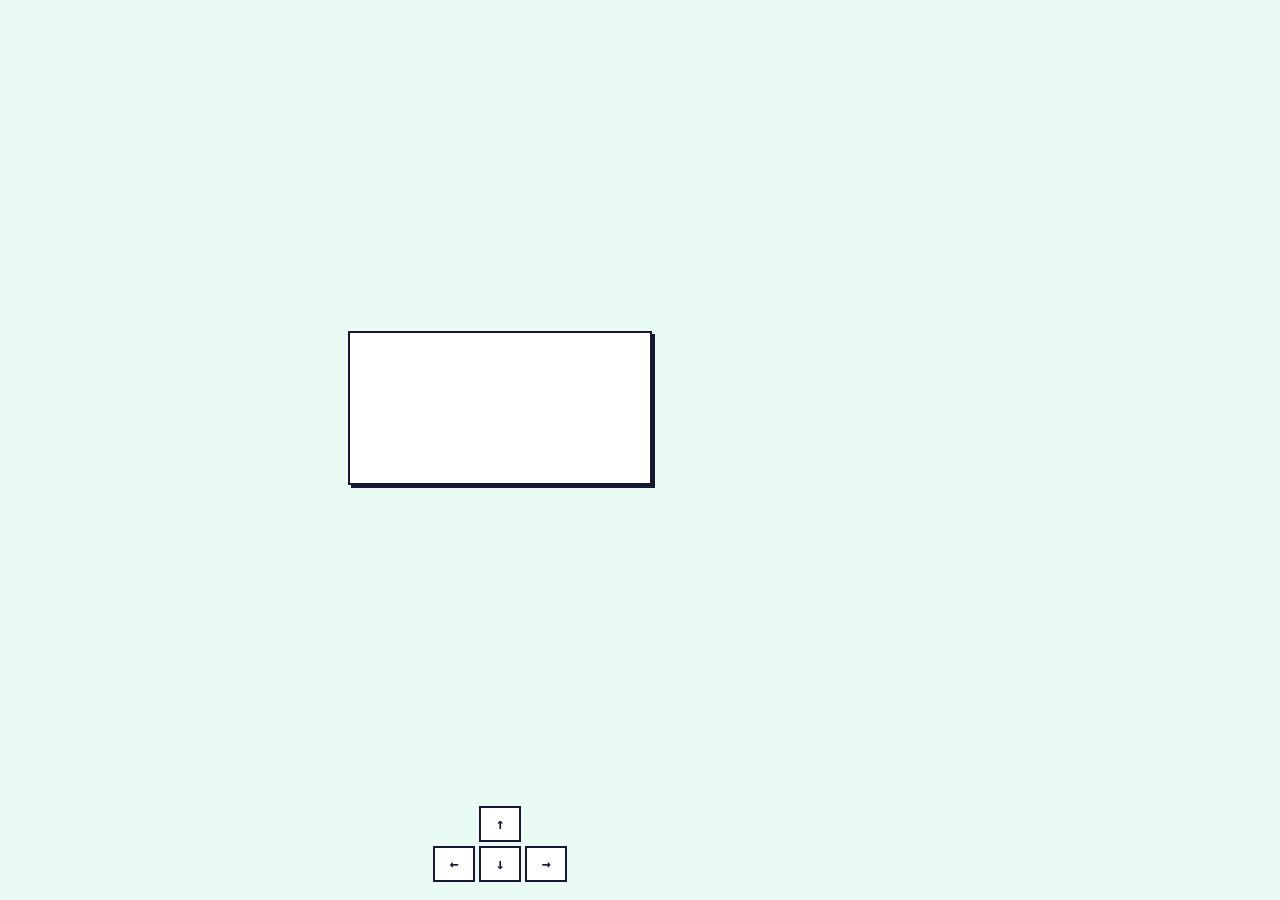
==== apps/maze/index.html @ b55e2538 "fix(maze): respect reduce motion when the robot bumps a wall" ====
<!doctype html>
<html lang="en">
<head>
<meta charset="utf-8">
<meta http-equiv="Content-Security-Policy" content="default-src 'self' https://kidvo.eu data: blob:; script-src 'self' https://kidvo.eu 'unsafe-inline'; style-src 'self' https://kidvo.eu 'unsafe-inline'; img-src 'self' https://kidvo.eu data: blob:; media-src 'self' https://kidvo.eu data: blob:; font-src 'self' https://kidvo.eu data:; connect-src 'self' https://kidvo.eu; form-action 'none'; base-uri 'none'">
<meta name="viewport" content="width=device-width, initial-scale=1">
<title>Robot Maze</title>
<script src="../../shell/sdk.js"></script>
<script src="../../shell/ask-ai.js"></script>
<script src="lang/en.js"></script>
<script src="lang/hu.js"></script>
<script src="lang/ro.js"></script>
<style>
  :root { --bg: #e9fbf4; --ink: #191833; --trail: #c6f3e3; --me: #ff6b5b; --goal: #ffd23f; --path: #ff9a3c; --soft: #4b6a63;
          --paper: #fff; --mono: ui-monospace, "SFMono-Regular", Menlo, Consolas, monospace; --sans: system-ui, -apple-system, "Segoe UI", sans-serif; }
  * { box-sizing: border-box; }
  [hidden] { display: none !important; }
  html, body { margin: 0; height: 100%; }
  body { background: var(--bg); color: var(--ink); font: 14px/1.4 var(--sans); }
  .game { display: grid; grid-template-columns: minmax(0, 1fr) minmax(220px, 280px); height: 100%; }
  .play { display: flex; flex-direction: column; gap: 8px; padding: 10px; min-width: 0; min-height: 0; }
  header { display: flex; justify-content: space-between; align-items: baseline; gap: 8px; font: 700 13px var(--mono); font-variant-numeric: tabular-nums; }
  header b { font-size: 16px; }
  .goal { font: 600 12px var(--sans); color: var(--soft); }
  .board { flex: 1; min-height: 0; display: grid; place-items: center; position: relative; }
  canvas { max-width: 100%; max-height: 100%; touch-action: none; outline: none; background: var(--paper); border: 2px solid var(--ink); box-shadow: 3px 3px 0 var(--ink); }
  canvas:focus-visible { outline: 3px solid var(--goal); outline-offset: 3px; }
  canvas.bump { animation: bump .18s; }
  @keyframes bump { 25% { transform: translateX(-3px); } 75% { transform: translateX(3px); } }
  .pad { display: grid; grid-template-columns: repeat(3, 42px); grid-template-rows: repeat(2, 36px); gap: 4px; justify-content: center; }
  .pad button { font: 800 15px var(--mono); border: 2px solid var(--ink); background: var(--paper); color: var(--ink); cursor: pointer; }
  .pad button:active { background: var(--trail); }
  .pad [data-d="up"] { grid-column: 2; }
  .pad [data-d="left"] { grid-column: 1; grid-row: 2; }
  .pad [data-d="down"] { grid-column: 2; grid-row: 2; }
  .pad [data-d="right"] { grid-column: 3; grid-row: 2; }
  footer { display: flex; justify-content: space-between; gap: 8px; color: var(--soft); font: 11px var(--mono); flex-wrap: wrap; }
  footer button { font: 700 11px var(--mono); background: none; border: 0; color: var(--soft); text-decoration: underline; cursor: pointer; padding: 0; }
  footer .links { display: flex; gap: 12px; }
  .badges { display: flex; gap: 10px; }
  #oracle { min-height: 0; border-width: 0 0 0 2px !important; }

  /* overlays: band picker and level results */
  .card-wrap { position: fixed; inset: 0; z-index: 20; display: flex; overflow-y: auto; background: rgba(233, 251, 244, .86); padding: 12px; }
  .card { margin: auto; width: min(100%, 360px); background: var(--paper); border: 2px solid var(--ink); box-shadow: 4px 4px 0 var(--ink); padding: 16px; display: grid; gap: 10px; }
  .card:focus { outline: none; }
  .card h2 { margin: 0; font: 800 18px/1.2 var(--mono); }
  .card p { margin: 0; }
  .card .row { display: flex; gap: 8px; flex-wrap: wrap; }
  .btn { font: 800 13px/1 var(--mono); padding: 10px 14px; background: var(--goal); color: var(--ink); border: 2px solid var(--ink); box-shadow: 3px 3px 0 var(--ink); cursor: pointer; }
  .btn.alt { background: var(--paper); }
  .btn:active { transform: translate(2px, 2px); box-shadow: 1px 1px 0 var(--ink); }
  .btn:focus-visible { outline: 3px solid var(--me); outline-offset: 2px; }
  .band { display: grid; gap: 2px; text-align: left; width: 100%; }
  .band small { font: 600 12px var(--sans); }
  .stat { display: flex; justify-content: space-between; font: 700 13px var(--mono); font-variant-numeric: tabular-nums; }
  .earned { display: flex; flex-wrap: wrap; gap: 6px; }
  .earned span { font: 800 11px/1 var(--mono); letter-spacing: .05em; text-transform: uppercase; padding: 5px 7px; border: 2px solid var(--ink); background: var(--trail); }
  .note { font-size: 13px; color: var(--soft); }
  .feedback { font-weight: 700; }

  .ask-toggle { display: none; }

  /* Phones (portrait): the maze gets the whole screen; ORACLE slides up as a drawer. */
  @media (max-width: 620px) {
    .game { grid-template-columns: 1fr; }
    .play { padding-bottom: 54px; }
    header { flex-wrap: wrap; }
    .goal { display: block; }
    #oracle { position: fixed; left: 0; right: 0; bottom: 48px; height: calc(72% - 48px); z-index: 10;
              border-width: 2px 0 0 0 !important; box-shadow: 0 -6px 0 rgba(25, 24, 51, .25); transform: translateY(110%); transition: transform .2s ease-out; }
    body.oracle-open #oracle { transform: none; }
    .ask-toggle { display: flex; position: fixed; left: 0; right: 0; bottom: 0; z-index: 11; height: 48px; align-items: center; justify-content: center; gap: 8px;
                  border: 0; border-top: 2px solid var(--ink); background: var(--ink); color: var(--goal); font: 800 14px var(--mono); cursor: pointer; }
    body.oracle-open .ask-toggle { background: var(--goal); color: var(--ink); }
  }
  /* Short landscape screens: maze on the left, controls in a narrow column, ORACLE on the right. */
  @media (max-height: 480px) and (min-width: 621px) {
    .play { display: grid; grid-template-columns: minmax(0, 1fr) 150px; grid-template-rows: auto 1fr auto; gap: 6px 10px; padding: 8px;
            grid-template-areas: "board head" "board pad" "board foot"; }
    .play > header { grid-area: head; flex-direction: column; align-items: flex-start; gap: 2px; }
    .goal { display: none; }
    .board { grid-area: board; }
    .pad { grid-area: pad; align-self: center; }
    .play > footer { grid-area: foot; flex-direction: column; gap: 4px; }
    footer .links { flex-direction: column; gap: 4px; }
    .game { grid-template-columns: minmax(0, 1fr) minmax(200px, 240px); }
  }
  /* Fingers: bigger arrow buttons. */
  @media (pointer: coarse) {
    .pad { grid-template-columns: repeat(3, 52px); grid-template-rows: repeat(2, 46px); gap: 6px; }
    .pad button { font-size: 18px; }
    footer button { padding: 10px 0; }
    .btn { padding: 13px 16px; }
  }
  @media (pointer: coarse) and (max-height: 480px) {
    .pad { grid-template-columns: repeat(3, 44px); grid-template-rows: repeat(2, 40px); }
  }
  @media (prefers-reduced-motion: reduce) {
    #oracle { transition: none; }
    canvas.bump { animation: bump-still .3s; }
  }
  @keyframes bump-still { 0%, 100% { outline: 3px solid var(--me); outline-offset: 3px; } }
</style>
</head>
<body>
<div class="game">
  <section class="play" aria-label="Robot Maze">
    <header>
      <span><b id="level"></b> <span class="goal" id="goal"></span></span>
      <span id="steps"></span>
    </header>
    <div class="board" id="board">
      <canvas id="c" tabindex="0"></canvas>
      <div class="card-wrap" id="overlay" hidden></div>
    </div>
    <div class="pad" id="pad">
      <button type="button" data-d="up">↑</button>
      <button type="button" data-d="left">←</button>
      <button type="button" data-d="down">↓</button>
      <button type="button" data-d="right">→</button>
    </div>
    <footer>
      <span class="badges" id="totals"></span>
      <span class="links"><button type="button" id="change-band"></button><button type="button" id="reset"></button></span>
    </footer>
  </section>
  <aside id="oracle"></aside>
</div>
<button type="button" class="ask-toggle" id="ask-toggle" aria-controls="oracle" aria-expanded="false"></button>

<script>
(() => {
  const t = (key, vars) => kidvo.t(key, vars);

  /* ---------------- settings per age band, maze and hints ---------------- */
  // tests/maze-stats.mjs keeps a copy of this block (up to "shortestPath") to measure it. Change both.
  const SPARKS = 3;
  const rand = n => Math.floor(Math.random() * n);
  const random = () => Math.random();
  /* ---------------- copy for tests/maze-stats.mjs starts ---------------- */
  // A run is 8 levels. Later Investigator levels get harder through ORACLE (more wrong answers,
  // fewer sparks), not through bigger mazes.
  const LEVELS = 8;
  const BANDS = {
    // Explorers (7-9) get wrong answers that point straight into a wall: easy to check by looking.
    explorers: { ages: '7–9', size: l => Math.min(4 + l, 9), loops: 0.12, wrongChance: () => 0.35, sparks: () => 3, wrongKind: 'wall' },
    // Investigators (10-13) get mazes with real choices and believable wrong answers that lead into dead ends.
    investigators: { ages: '10–13', size: l => Math.min(5 + 2 * l, 15), shortcuts: l => 2 + l, shortcutGap: 8,
      wrongChance: l => [0.4, 0.4, 0.4, 0.45, 0.45, 0.5, 0.5, 0.55][l - 1], sparks: l => (l >= 7 ? 2 : 3), wrongKind: 'deadend' }
  };
  const DIRS = { up: [0, -1, 1], right: [1, 0, 2], down: [0, 1, 4], left: [-1, 0, 8] };
  const OPP = { 1: 4, 2: 8, 4: 1, 8: 2 };
  let N, cells, dist;

  function generate(n, B, l) {
    if (!B.shortcuts) return carve(n, B.loops);
    // Investigators: a perfect maze (one route) whose route is at least 1.5 times the straight-line
    // minimum, then a few shortcuts that keep it so.
    const minPar = Math.ceil(1.5 * (2 * n - 2)), start = n * (n - 1), goal = n - 1;
    let g = carve(n, 0);
    for (let i = 0; i < 40 && walkLength(g, n, start, goal, n * n) < minPar; i++) g = carve(n, 0);
    addShortcuts(g, n, B.shortcuts(l), B.shortcutGap, minPar);
    return g;
  }

  function carve(n, loops) {
    const g = new Uint8Array(n * n), seen = new Uint8Array(n * n), stack = [0];
    seen[0] = 1;
    while (stack.length) {
      const c = stack[stack.length - 1], x = c % n, y = (c / n) | 0;
      const opts = Object.values(DIRS).filter(([dx, dy]) => { const nx = x + dx, ny = y + dy; return nx >= 0 && ny >= 0 && nx < n && ny < n && !seen[ny * n + nx]; });
      if (!opts.length) { stack.pop(); continue; }
      const [dx, dy, bit] = opts[rand(opts.length)];
      const nc = (y + dy) * n + (x + dx);
      g[c] |= bit; g[nc] |= OPP[bit]; seen[nc] = 1; stack.push(nc);
    }
    // Explorers: knock out some extra walls so there is more than one route.
    if (loops) {
      for (let c = 0; c < n * n; c++) {
        if (random() > loops) continue;
        const x = c % n, y = (c / n) | 0;
        const closed = Object.values(DIRS).filter(([dx, dy, bit]) => { const nx = x + dx, ny = y + dy; return nx >= 0 && ny >= 0 && nx < n && ny < n && !(g[c] & bit); });
        if (!closed.length) continue;
        const [dx, dy, bit] = closed[rand(closed.length)];
        g[c] |= bit; g[(y + dy) * n + (x + dx)] |= OPP[bit];
      }
    }
    return g;
  }

  // A shortcut only opens between neighbours that are far apart through the maze, so it makes two
  // routes of clearly different lengths: counting steps matters, and ORACLE's "shortest" can be checked.
  function addShortcuts(g, n, max, gap, minPar) {
    const walls = [];
    for (let c = 0; c < n * n; c++) {
      if (c % n < n - 1 && !(g[c] & 2)) walls.push([c, c + 1, 2]);
      if (c < n * (n - 1) && !(g[c] & 4)) walls.push([c, c + n, 4]);
    }
    for (let i = walls.length - 1; i > 0; i--) { const j = rand(i + 1); [walls[i], walls[j]] = [walls[j], walls[i]]; }
    let opened = 0;
    for (const [a, b, bit] of walls) {
      if (opened >= max) break;
      if (walkLength(g, n, a, b, gap) < gap) continue;
      g[a] |= bit; g[b] |= OPP[bit];
      if (walkLength(g, n, n * (n - 1), n - 1, n * n) < minPar) { g[a] &= ~bit; g[b] &= ~OPP[bit]; continue; }
      opened++;
    }
  }

  // Steps from one cell to another through the maze, or limit when it takes limit or more.
  function walkLength(g, n, from, to, limit) {
    const d = new Int16Array(n * n).fill(-1), q = [from];
    d[from] = 0;
    for (let i = 0; i < q.length; i++) {
      const c = q[i];
      if (d[c] >= limit) break;
      for (const [dx, dy, bit] of Object.values(DIRS)) {
        if (!(g[c] & bit)) continue;
        const nc = c + dy * n + dx;
        if (d[nc] >= 0) continue;
        if (nc === to) return d[c] + 1;
        d[nc] = d[c] + 1; q.push(nc);
      }
    }
    return limit;
  }

  function distances(goal) {
    const d = new Int16Array(N * N).fill(-1), q = [goal];
    d[goal] = 0;
    for (let i = 0; i < q.length; i++) {
      const c = q[i], x = c % N, y = (c / N) | 0;
      for (const [dx, dy, bit] of Object.values(DIRS)) {
        if (!(cells[c] & bit)) continue;
        const nc = (y + dy) * N + (x + dx);
        if (d[nc] < 0) { d[nc] = d[c] + 1; q.push(nc); }
      }
    }
    return d;
  }

  const idx = p => p.y * N + p.x;
  const open = (p, d) => !!(cells[idx(p)] & DIRS[d][2]);
  const step = (p, d) => ({ x: p.x + DIRS[d][0], y: p.y + DIRS[d][1] });
  const exits = p => Object.keys(DIRS).filter(d => open(p, d));
  const closer = (p, d) => open(p, d) && dist[idx(step(p, d))] === dist[idx(p)] - 1;
  const bestDir = p => Object.keys(DIRS).find(d => closer(p, d));
  // The direction back to the cell the robot came from.
  const backOf = (p, from) => from && Object.keys(DIRS).find(d => open(p, d) && idx(step(p, d)) === idx(from));

  function runLength(p, d, along) {
    // How many steps in direction d, either along the shortest path or down a corridor.
    let n = 0, cur = p;
    while (open(cur, d) && n < N) {
      const nx = step(cur, d);
      if (along && dist[idx(nx)] !== dist[idx(cur)] - 1) break;
      n++; cur = nx;
      if (!along && exits(cur).length > 2) break;
    }
    return Math.max(1, n);
  }
  // How many cells the corridor behind direction d leads further from the star, following its bends.
  function awayLength(p, d) {
    let n = 0, prev = p, cur = step(p, d);
    while (dist[idx(cur)] > dist[idx(prev)]) {
      n++;
      const next = exits(cur).map(k => step(cur, k)).filter(q => idx(q) !== idx(prev));
      if (next.length !== 1) break;
      prev = cur; cur = next[0];
    }
    return n;
  }
  // Wrong step counts for the right direction: n plus or minus 1 or 2, never 0, never past the wall,
  // and never a shorter count that happens to start another shortest route.
  function wrongCounts(p, d, n) {
    let room = 0, cur = p;
    while (open(cur, d)) { cur = step(cur, d); room++; }
    const out = [];
    for (const k of [n - 2, n - 1, n + 1, n + 2]) {
      if (k < 1 || k > room) continue;
      if (k < n) {
        let q = p;
        for (let i = 0; i < k; i++) q = step(q, d);
        if (Object.keys(DIRS).some(o => o !== d && closer(q, o))) continue;
      }
      out.push(k);
    }
    return out;
  }
  // ORACLE's answer to "which way?" from cell p. back is the direction the robot came from.
  // A wanted wrong answer comes back with wrong: false when nothing believable fits this cell.
  function wayHint(p, back, wrong, kind) {
    const right = bestDir(p), n = runLength(p, right, true);
    if (!wrong) return { dir: right, n, wrong: false, kind: 'right' };
    if (kind === 'wall') {
      const walls = Object.keys(DIRS).filter(d => !open(p, d));
      const away = exits(p).filter(d => !closer(p, d));
      if (walls.length) return { dir: walls[rand(walls.length)], n: 1 + rand(2), wrong: true, kind: 'wall' };
      if (away.length) { const d = away[rand(away.length)]; return { dir: d, n: runLength(p, d, false), wrong: true, kind: 'away' }; }
      return { dir: right, n, wrong: false, kind: 'none' };
    }
    // Investigators: never a wall, never the way back. Best is a corridor that leads away from the star.
    const away = exits(p).filter(d => d !== back && !closer(p, d));
    const far = away.filter(d => awayLength(p, d) >= 2);
    const pool = far.length ? far : away;
    if (pool.length) { const d = pool[rand(pool.length)]; return { dir: d, n: runLength(p, d, false), wrong: true, kind: far.length ? 'away' : 'near' }; }
    // Only one way on (often at the start): the right direction with the wrong number of steps.
    const counts = wrongCounts(p, right, n);
    if (counts.length) return { dir: right, n: counts[rand(counts.length)], wrong: true, kind: 'count' };
    return { dir: right, n, wrong: false, kind: 'none' };
  }

  // A new maze for level l. Goal: top-right cell. Start: bottom-left cell.
  function newMaze(B, l) {
    N = B.size(l);
    const start = { x: 0, y: N - 1 };
    // Investigators: ORACLE must be able to give a believable wrong answer at the start.
    for (let i = 0; i < 20; i++) {
      cells = generate(N, B, l);
      dist = distances(N - 1);
      if (B.wrongKind !== 'deadend' || wayHint(start, null, true, B.wrongKind).wrong) break;
    }
    return start;
  }
  /* ---------------- copy for tests/maze-stats.mjs ends ---------------- */

  const $ = id => document.getElementById(id);
  const cv = $('c');
  const ctx = cv.getContext('2d');

  let band = null, B = null;
  let level = 1, me, from = null, steps = 0, par, sparks = SPARKS, trail, shownPath = null, aiSolved = false, done = false;
  // bests: best level per band (at most LEVELS). best is kept for progress saved before bands had their own.
  // run: totals of the current run of LEVELS levels, shown on the finale card. finished: bands that finished a run.
  const newRun = () => ({ shortest: 0, asked: 0, wrongGiven: 0, caught: 0, brain: 0, detective: 0 });
  const newProgress = () => ({ brain: 0, detective: 0, shortest: 0, best: 1, bests: {}, finished: {}, run: newRun() });
  let progress = newProgress();
  let seenWrong = false;    // level 1's first answer is always wrong
  let owedWrong = false;    // a wrong answer that did not fit the last cell is given at the next question
  let overlayView = null;   // re-renders the open card when the language changes

  function shortestPath(origin) {
    const out = [];
    let cur = origin;
    while (dist[idx(cur)] > 0) { cur = step(cur, bestDir(cur)); out.push(cur); }
    return out;
  }

  /* ---------------- game ---------------- */
  function start(l) {
    level = l;
    // A new run starts at level 1: its totals start again, and its first answer is wrong again.
    if (l === 1) { progress.run = newRun(); seenWrong = false; }
    me = newMaze(B, l);
    par = dist[idx(me)];
    sparks = B.sparks(l);
    from = null; owedWrong = false;
    steps = 0; trail = new Set([idx(me)]); shownPath = null; aiSolved = false; done = false;
    closeOverlay();
    oracle.reset({ sparks });
    oracle.setEnabled(true);
    setDrawer(false);
    renderHeader();
    fit();
    cv.focus();
  }

  function fit() {
    if (!N) return;
    const box = $('board').getBoundingClientRect();
    const size = Math.max(120, Math.floor(Math.min(box.width, box.height) - 8));
    const cell = Math.max(6, Math.floor(size / N));
    cv.width = cv.height = cell * N + 4;
    draw();
  }

  function draw() {
    const cell = (cv.width - 4) / N, o = 2;
    ctx.fillStyle = '#fff'; ctx.fillRect(0, 0, cv.width, cv.height);
    ctx.fillStyle = '#c6f3e3';
    for (const i of trail) ctx.fillRect(o + (i % N) * cell, o + ((i / N) | 0) * cell, cell, cell);
    if (shownPath) {
      ctx.fillStyle = '#ff9a3c';
      for (const p of shownPath) ctx.fillRect(o + p.x * cell + cell * .38, o + p.y * cell + cell * .38, cell * .24, cell * .24);
    }
    const gx = o + (N - 1) * cell, gy = o;
    ctx.fillStyle = '#ffd23f';
    ctx.beginPath();
    for (let i = 0; i < 10; i++) {
      const r = (i % 2 ? .2 : .42) * cell, a = -Math.PI / 2 + i * Math.PI / 5;
      ctx.lineTo(gx + cell / 2 + r * Math.cos(a), gy + cell / 2 + r * Math.sin(a));
    }
    ctx.closePath(); ctx.fill();
    ctx.strokeStyle = '#191833'; ctx.lineWidth = Math.max(1, cell / 22); ctx.stroke();
    ctx.fillStyle = '#ff6b5b';
    ctx.fillRect(o + me.x * cell + cell * .22, o + me.y * cell + cell * .22, cell * .56, cell * .56);
    ctx.fillStyle = '#191833';
    const w = Math.max(2, Math.round(cell / 7));
    for (let y = 0; y < N; y++) for (let x = 0; x < N; x++) {
      const v = cells[y * N + x], px = o + x * cell, py = o + y * cell;
      if (!(v & 1)) ctx.fillRect(px - w / 2, py - w / 2, cell + w, w);
      if (!(v & 8)) ctx.fillRect(px - w / 2, py - w / 2, w, cell + w);
      if (y === N - 1 && !(v & 4)) ctx.fillRect(px - w / 2, py + cell - w / 2, cell + w, w);
      if (x === N - 1 && !(v & 2)) ctx.fillRect(px + cell - w / 2, py - w / 2, w, cell + w);
    }
  }

  function move(d) {
    // While ORACLE thinks, the robot waits: finishing in that pause would beat the answer it already paid for.
    if (done || !band || oracle.isBusy()) return;
    if (!open(me, d)) { cv.classList.remove('bump'); void cv.offsetWidth; cv.classList.add('bump'); return; }
    from = me;
    me = step(me, d);
    steps++;
    trail.add(idx(me));
    if (shownPath) shownPath = shownPath.filter(p => !(p.x === me.x && p.y === me.y));
    renderHeader();
    draw();
    if (dist[idx(me)] === 0) finish();
  }

  /* ---------------- the practice AI ---------------- */
  // Keys that differ per band end in _explorers or _investigators.
  const tb = (key, vars) => t(`${key}_${band}`, vars);

  function wayAnswer() {
    // At a bend in a corridor nothing believable is wrong: the wrong answer then waits for the next question.
    const wanted = (!seenWrong && level === 1) || owedWrong || random() < B.wrongChance(level);
    const { dir, n, wrong } = wayHint(me, backOf(me, from), wanted, B.wrongKind);
    owedWrong = wanted && !wrong;
    if (wrong) seenWrong = true;
    const followUps = [
      { id: 'sure', label: () => t('q_sure'), answer: () => ({ text: () => tb('a_sure'), flaggable: false, followUps: [checkQuestion()] }) },
      checkQuestion()
    ];
    if (band === 'investigators') followUps.push({ id: 'how', label: () => t('q_how'), answer: () => ({ text: () => t(wrong ? 'a_how_wrong' : 'a_how_right'), flaggable: false }) });
    // Texts are functions so a language switch can redraw ORACLE's answers (see shell/ask-ai.js).
    return { text: () => tb('way', { dir: t('dir_' + dir), n }), wrong, followUps };
  }
  const checkQuestion = () => ({ id: 'check', label: () => t('q_check'), answer: () => ({ text: () => tb('a_check'), flaggable: false }) });

  let tip = 0;
  function questions() {
    if (done || !band) return [];
    const q = [{ id: 'way', label: () => tb('q_way'), cost: 1, answer: wayAnswer }];
    if (band === 'investigators') q.push({ id: 'tip', label: () => t('q_tip'), cost: 1, answer: () => { const k = tip++ % 4 + 1; return { text: () => t('tip' + k), flaggable: false }; } });
    q.push({ id: 'path', label: () => tb('q_path'), cost: 3, answer: () => {
      shownPath = shortestPath(me);
      aiSolved = true;
      draw();
      return {
        text: (n => () => tb('a_path', { n }))(shownPath.length),
        flaggable: false,
        followUps: [{ id: 'alone', label: () => tb('q_alone'), answer: () => ({ text: () => tb('a_alone'), flaggable: false }) }]
      };
    } });
    return q;
  }

  const aiText = () => ({
    tag: t('ai_tag'), ask: t('ai_ask'), notRight: t('ai_notRight'), caught: t('ai_caught'), fine: t('ai_fine'),
    other: t('ai_other'), sparksLeft: v => t('ai_sparksLeft', v), costs: v => t('ai_costs', v), notEnough: t('ai_notEnough')
  });
  const oracle = kidvoAI.create($('oracle'), { name: 'ORACLE-3000', sparks: SPARKS, questions, text: aiText(), onAnswer: () => renderToggle() });

  // Phones: ORACLE lives in a drawer that the child opens and closes.
  function renderToggle() {
    const open = document.body.classList.contains('oracle-open');
    const left = oracle.stats().sparksLeft;
    $('ask-toggle').textContent = open ? '▼ ' + t('closeOracle') : '▲ ' + t('openOracle', { n: left ?? sparks });
    $('ask-toggle').setAttribute('aria-expanded', open ? 'true' : 'false');
  }
  function setDrawer(open) { document.body.classList.toggle('oracle-open', open); renderToggle(); if (!open) cv.focus(); }
  $('ask-toggle').addEventListener('click', () => setDrawer(!document.body.classList.contains('oracle-open')));

  /* ---------------- end of level ---------------- */
  function finish() {
    done = true;
    oracle.setEnabled(false);
    const s = oracle.stats(), run = progress.run;
    const earned = [];
    if (s.asked === 0) { earned.push('badge_brain'); progress.brain++; run.brain++; }
    if (s.caught > 0) { earned.push('badge_detective'); progress.detective++; run.detective++; }
    if (steps === par && !aiSolved) { earned.push('badge_shortest'); progress.shortest++; run.shortest++; }
    run.asked += s.asked; run.wrongGiven += s.wrongGiven; run.caught += s.caught;
    const last = level >= LEVELS, reached = Math.min(LEVELS, level + 1);
    progress.best = Math.max(progress.best, reached);
    progress.bests[band] = Math.max(progress.bests[band] || 1, reached);
    if (last) progress.finished[band] = true;
    // After the last level a reload starts a new run.
    save({ level: last ? 1 : level + 1 });
    renderFooter();
    kidvo.emit('solved', { level, steps, par, asked: s.asked, caught: s.caught, aiSolved, band });
    if (last) {
      kidvo.emit('finished', { band, levels: LEVELS, ...run });
      showOverlay(finaleView);
      return;
    }

    let answered = null; // the player's reflection answer, kept so a language switch can redraw the card
    const view = () => {
      const card = el('div', null, 'card');
      card.append(el('h2', tb('done')), stat(t('stat_steps'), steps), stat(t('stat_par'), par),
        stat(t('stat_sparks'), t('stat_sparks_val', { used: s.spent, total: sparks })));
      if (earned.length) {
        const e = el('div', null, 'earned');
        for (const b of earned) e.append(el('span', t(b)));
        card.append(e);
      }
      if (aiSolved) card.append(el('p', tb(steps === par ? 'showed' : 'showedOnly'), 'note'));
      const next = el('button', t('next'), 'btn');
      next.type = 'button';
      next.addEventListener('click', () => start(level + 1));
      if (s.asked === 0) {
        card.append(el('p', tb('noask')), next);
        return card;
      }
      card.append(el('p', t('reflect'), 'feedback'));
      if (answered === null) {
        const row = el('div', null, 'row');
        for (const [label, saidRight] of [[t('yes'), true], [t('no'), false]]) {
          const b = el('button', label, 'btn alt');
          b.type = 'button';
          b.addEventListener('click', () => { answered = saidRight; showOverlay(view); $('overlay').querySelector('.btn')?.focus(); });
          row.append(b);
        }
        card.append(row);
      } else {
        let text;
        if (s.wrongGiven > 0) {
          text = answered
            ? t('fb_wrong_said_right', { n: s.wrongGiven })
            : t('fb_wrong_said_wrong', { n: s.wrongGiven }) + ' ' + caughtText(s);
        } else {
          text = t(answered ? 'fb_right_said_right' : 'fb_right_said_wrong');
        }
        card.append(el('p', text), next);
      }
      return card;
    };
    showOverlay(view);
  }

  // The end of a run: its totals, the badges it earned, and a way to play again.
  function finaleView() {
    const run = progress.run;
    const card = el('div', null, 'card');
    card.dataset.finale = '';
    card.append(el('h2', tb('finale')),
      stat(t('fin_shortest'), t('fin_of', { n: run.shortest, total: LEVELS })),
      stat(t('fin_asked'), run.asked),
      stat(t('fin_caught'), t('fin_of', { n: run.caught, total: run.wrongGiven })));
    const badges = [['badge_brain', run.brain], ['badge_detective', run.detective], ['badge_shortest', run.shortest]].filter(([, n]) => n > 0);
    if (badges.length) {
      const e = el('div', null, 'earned');
      for (const [b, n] of badges) e.append(el('span', `${t(b)} ${n}`));
      card.append(el('p', t('fin_badges'), 'note'), e);
    }
    card.append(el('p', tb('fin_note')));
    const row = el('div', null, 'row');
    const again = el('button', t('again'), 'btn');
    again.type = 'button';
    again.dataset.act = 'again';
    again.addEventListener('click', () => start(1));
    const who = el('button', t('changeWho'), 'btn alt');
    who.type = 'button';
    who.addEventListener('click', pickBand);
    row.append(again, who);
    card.append(row);
    return card;
  }

  // How many of ORACLE's wrong answers the child flagged: none, one of one, all of several, or some.
  function caughtText(s) {
    if (!s.caught) return t('fb_notice');
    if (s.wrongGiven === 1) return t('fb_caught');
    return s.caught === s.wrongGiven ? t('fb_caught_all') : t('fb_caught_some', { n: s.caught });
  }

  /* ---------------- small helpers ---------------- */
  function el(tag, text, cls) {
    const n = document.createElement(tag);
    if (text != null) n.textContent = text;
    if (cls) n.className = cls;
    return n;
  }
  function stat(label, value) {
    const d = el('div', null, 'stat');
    d.append(el('span', label), el('span', String(value)));
    return d;
  }
  function showOverlay(view) {
    overlayView = view;
    $('overlay').replaceChildren(view());
    $('overlay').hidden = false;
    focusCard();
  }
  // Focus the card itself, not its first button: a highlighted answer nudges the child. Tab reaches the buttons.
  function focusCard() { const c = $('overlay').querySelector('.card'); if (c) { c.tabIndex = -1; c.focus({ preventScroll: true }); } }
  function closeOverlay() { overlayView = null; $('overlay').hidden = true; $('overlay').replaceChildren(); }
  function save(extra = {}) {
    kidvo.store.set('progress', progress).catch(() => {});
    for (const [k, v] of Object.entries(extra)) kidvo.store.set(k, v).catch(() => {});
  }

  function renderHeader() {
    $('level').textContent = t('level', { n: level, total: LEVELS });
    $('goal').textContent = t('goal');
    $('steps').textContent = t('stepsCount', { n: steps });
  }
  function renderFooter() {
    $('totals').textContent = t('totals', { ...progress, best: (band && progress.bests[band]) || 1 }) +
      (band && progress.finished[band] ? ' · ' + t('bestFinished') : '');
    $('change-band').textContent = band ? t('playingAs', { band: t('band_' + band), ages: BANDS[band].ages }) : '';
    $('change-band').hidden = !band;
    $('reset').textContent = t(resetArmed ? 'resetConfirm' : 'reset');
  }

  /* ---------------- choose a band ---------------- */
  function pickBand() {
    showOverlay(() => {
      const card = el('div', null, 'card');
      card.append(el('h2', t('who')), el('p', t('whoNote'), 'note'));
      for (const key of Object.keys(BANDS)) {
        const btn = el('button', null, 'btn alt band');
        btn.type = 'button';
        btn.dataset.band = key;
        btn.append(el('span', t('band_' + key)), el('small', t('ages', { ages: BANDS[key].ages })));
        btn.addEventListener('click', () => setBand(key, true));
        card.append(btn);
      }
      return card;
    });
  }

  function setBand(key, fresh) {
    band = key; B = BANDS[key];
    kidvo.store.set('band', key).catch(() => {});
    if (fresh) { level = 1; save({ level: 1 }); }
    start(level);
    oracle.say(() => tb('greet'));
    renderFooter();
  }

  /* ---------------- language ---------------- */
  function applyLanguage() {
    document.title = 'Robot Maze';
    cv.setAttribute('aria-label', t('canvas'));
    $('pad').setAttribute('aria-label', t('padLabel'));
    document.querySelectorAll('#pad button').forEach(b => b.setAttribute('aria-label', t(b.dataset.d)));
    oracle.setText(aiText());
    renderToggle();
    renderHeader();
    renderFooter();
    if (overlayView && !$('overlay').hidden) $('overlay').replaceChildren(overlayView());
  }

  /* ---------------- input ---------------- */
  const KEYS = { ArrowUp: 'up', ArrowDown: 'down', ArrowLeft: 'left', ArrowRight: 'right', w: 'up', s: 'down', a: 'left', d: 'right', W: 'up', S: 'down', A: 'left', D: 'right' };
  addEventListener('keydown', e => {
    const d = KEYS[e.key];
    if (d && !e.target.closest('button')) { e.preventDefault(); move(d); }
  });
  document.querySelectorAll('#pad button').forEach(b => b.addEventListener('click', () => { move(b.dataset.d); cv.focus(); }));
  let touch = null;
  cv.addEventListener('pointerdown', e => { touch = { x: e.clientX, y: e.clientY }; cv.focus(); });
  cv.addEventListener('pointerup', e => {
    if (!touch) return;
    const dx = e.clientX - touch.x, dy = e.clientY - touch.y;
    touch = null;
    if (Math.max(Math.abs(dx), Math.abs(dy)) < 18) return;
    move(Math.abs(dx) > Math.abs(dy) ? (dx > 0 ? 'right' : 'left') : (dy > 0 ? 'down' : 'up'));
  });
  $('change-band').addEventListener('click', pickBand);
  // "start over" needs two taps, so a younger sibling cannot wipe progress by accident.
  let resetArmed = false, resetTimer = null;
  $('reset').addEventListener('click', () => {
    if (!resetArmed) {
      resetArmed = true; renderFooter();
      resetTimer = setTimeout(() => { resetArmed = false; renderFooter(); }, 3000);
      return;
    }
    clearTimeout(resetTimer); resetArmed = false;
    progress = newProgress();
    band = null; B = null; level = 1; seenWrong = false;
    save({ level: 1, band: null });
    oracle.reset({ sparks: SPARKS });
    renderFooter();
    pickBand();
  });
  new ResizeObserver(() => fit()).observe($('board'));

  // Test hook for the automated browser test only (navigator.webdriver is true there).
  if (navigator.webdriver) window.__robotMaze = {
    route: () => { const out = []; let cur = me; while (dist[idx(cur)] > 0) { const d = bestDir(cur); out.push(d); cur = step(cur, d); } return out; },
    move,
    level: () => level
  };

  kidvo.onLang(applyLanguage);
  pickBand();
  kidvo.ready(async () => {
    try {
      progress = Object.assign(progress, (await kidvo.store.get('progress')) || {});
      const saved = await kidvo.store.get('band');
      for (const k of ['bests', 'finished', 'run']) if (!progress[k] || typeof progress[k] !== 'object') progress[k] = k === 'run' ? newRun() : {};
      // Progress from before bands had their own best level: give it to the band that was playing.
      if (saved && BANDS[saved] && !progress.bests[saved] && progress.best > 1) progress.bests[saved] = progress.best;
      // Progress from before the run of LEVELS levels, when levels kept counting up.
      progress.best = Math.min(progress.best, LEVELS);
      for (const k of Object.keys(progress.bests)) progress.bests[k] = Math.min(progress.bests[k], LEVELS);
      renderFooter();
      const savedLevel = await kidvo.store.get('level');
      if (saved && BANDS[saved]) { level = Math.min(Number(savedLevel) || 1, LEVELS); setBand(saved, false); }
    } catch { /* first visit: keep the picker */ }
  });
})();
</script>
</body>
</html>
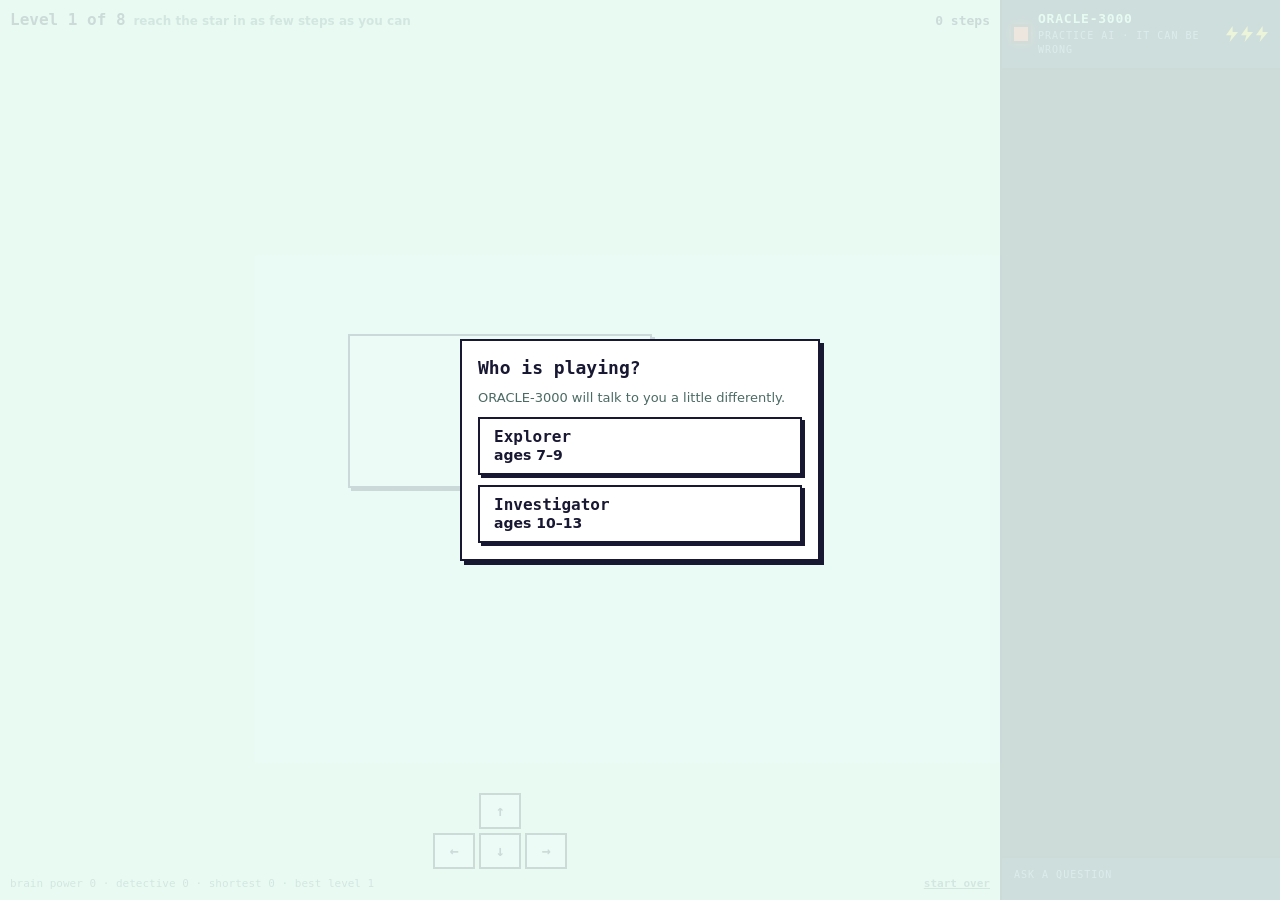
==== commit 10df9188: "feat: Explorers choose once, read bigger letters and fewer words (#41) An audit of the four seed gam" ====
--- a/apps/maze/index.html
+++ b/apps/maze/index.html
@@ -51,8 +51,9 @@
   .btn.alt { background: var(--paper); }
   .btn:active { transform: translate(2px, 2px); box-shadow: 1px 1px 0 var(--ink); }
   .btn:focus-visible { outline: 3px solid var(--me); outline-offset: 2px; }
-  .band { display: grid; gap: 2px; text-align: left; width: 100%; }
-  .band small { font: 600 12px var(--sans); }
+  /* The age picker comes before anyone knows who is playing, so a 7-year-old must be able to read it too. */
+  .band { display: grid; gap: 2px; text-align: left; width: 100%; font-size: 16px; }
+  .band small { font: 600 14px var(--sans); }
   .stat { display: flex; justify-content: space-between; font: 700 13px var(--mono); font-variant-numeric: tabular-nums; }
   .earned { display: flex; flex-wrap: wrap; gap: 6px; }
   .earned span { font: 800 11px/1 var(--mono); letter-spacing: .05em; text-transform: uppercase; padding: 5px 7px; border: 2px solid var(--ink); background: var(--trail); }
@@ -60,6 +61,27 @@
   .feedback { font-weight: 700; }
 
   .ask-toggle { display: none; }
+
+  /* Explorers (7–9) are learning to read: everything they read is in bigger, plain letters. Headings keep the look. */
+  [data-band="explorers"] header { font-size: 15px; }
+  [data-band="explorers"] header b { font-size: 18px; }
+  [data-band="explorers"] .goal { display: block; font-size: 15px; }
+  [data-band="explorers"] #steps { white-space: nowrap; }
+  [data-band="explorers"] .card { font: 17px/1.45 var(--sans); }
+  [data-band="explorers"] .card h2 { font-size: 21px; }
+  [data-band="explorers"] .note { font-size: 16px; }
+  [data-band="explorers"] .stat { font: 600 16px var(--sans); }
+  [data-band="explorers"] .btn { font: 800 16px/1.2 var(--sans); }
+  [data-band="explorers"] .earned span { font: 800 14px/1 var(--sans); letter-spacing: 0; text-transform: none; }
+  [data-band="explorers"] .ask-toggle { font: 800 16px var(--sans); }
+  /* The running totals are for older players; Explorers see their badges on each level's card. */
+  [data-band="explorers"] #totals { display: none; }
+  [data-band="explorers"] footer .links { margin-left: auto; }
+  /* How to play (Explorers, once): a picture and one short line per rule. */
+  .howto { list-style: none; margin: 0; padding: 0; display: grid; gap: 12px; }
+  .howto li { display: grid; grid-template-columns: 56px 1fr; gap: 12px; align-items: center; font: 600 17px/1.35 var(--sans); }
+  .howto .pic { width: 56px; height: 56px; display: grid; place-items: center; background: var(--bg); border: 2px solid var(--ink); }
+  .howto svg { width: 44px; height: 44px; }
 
   /* Phones (portrait): the maze gets the whole screen; ORACLE slides up as a drawer. */
   @media (max-width: 620px) {
@@ -96,11 +118,7 @@
   @media (pointer: coarse) and (max-height: 480px) {
     .pad { grid-template-columns: repeat(3, 44px); grid-template-rows: repeat(2, 40px); }
   }
-  @media (prefers-reduced-motion: reduce) {
-    #oracle { transition: none; }
-    canvas.bump { animation: bump-still .3s; }
-  }
-  @keyframes bump-still { 0%, 100% { outline: 3px solid var(--me); outline-offset: 3px; } }
+  @media (prefers-reduced-motion: reduce) { #oracle { transition: none; } }
 </style>
 </head>
 <body>
@@ -408,7 +426,8 @@
 
   function move(d) {
     // While ORACLE thinks, the robot waits: finishing in that pause would beat the answer it already paid for.
-    if (done || !band || oracle.isBusy()) return;
+    // It also waits while a card is open (who is playing, how to play), so arrow keys do not move it behind the card.
+    if (done || !band || oracle.isBusy() || !$('overlay').hidden) return;
     if (!open(me, d)) { cv.classList.remove('bump'); void cv.offsetWidth; cv.classList.add('bump'); return; }
     from = me;
     me = step(me, d);
@@ -627,13 +646,15 @@
         btn.type = 'button';
         btn.dataset.band = key;
         btn.append(el('span', t('band_' + key)), el('small', t('ages', { ages: BANDS[key].ages })));
-        btn.addEventListener('click', () => setBand(key, true));
+        // Every game hears the choice and the desktop remembers it, so the next game does not ask again.
+        btn.addEventListener('click', () => { setBand(key, true); kidvo.setBand(key); });
         card.append(btn);
       }
       return card;
     });
   }
 
+  // The stored band is the one the saved level belongs to: a different band starts again at level 1.
   function setBand(key, fresh) {
     band = key; B = BANDS[key];
     kidvo.store.set('band', key).catch(() => {});
@@ -641,6 +662,29 @@
     start(level);
     oracle.say(() => tb('greet'));
     renderFooter();
+    if (band === 'explorers' && !howtoSeen) showOverlay(howtoView);
+  }
+
+  /* ---------------- how to play: Explorers see it once, before their first maze ---------------- */
+  // Pictures first, one short line each. Kept in this game's storage; "start over" shows it again.
+  const PIC = {
+    star: '<svg viewBox="0 0 48 48"><rect x="4" y="31" width="13" height="13" fill="#ff6b5b"/><path d="M10.5 28V13h17" fill="none" stroke="#ff9a3c" stroke-width="3" stroke-dasharray="3 4"/><path d="M38 4l2.6 5.6 6 .6-4.5 4 1.3 6-5.4-3.1-5.4 3.1 1.3-6-4.5-4 6-.6z" fill="#ffd23f" stroke="#191833" stroke-width="2" stroke-linejoin="round"/></svg>',
+    oracle: '<svg viewBox="0 0 48 48"><rect x="3" y="10" width="26" height="26" fill="#23263a" stroke="#191833" stroke-width="3"/><rect x="11" y="18" width="10" height="10" fill="#ff6b5b"/><path d="M40 6l-9 20h7l-3 16 10-22h-7z" fill="#ffd23f" stroke="#191833" stroke-width="2" stroke-linejoin="round"/></svg>',
+    catch: '<svg viewBox="0 0 48 48"><rect x="3" y="8" width="34" height="18" fill="#2e3250" stroke="#191833" stroke-width="3"/><rect x="9" y="15" width="20" height="4" fill="#d9ffe6"/><circle cx="34" cy="34" r="11" fill="#ff8fab" stroke="#191833" stroke-width="3"/><path d="M29 29l10 10M39 29l-10 10" stroke="#191833" stroke-width="3" stroke-linecap="round"/></svg>'
+  };
+  let howtoSeen = false;
+  function howtoView() {
+    const card = el('div', null, 'card');
+    const list = el('ol', null, 'howto');
+    for (const [pic, text] of [['star', t('howto1')], ['oracle', t('howto2')], ['catch', t('howto3', { button: t('ai_notRight') })]]) {
+      const p = el('span', null, 'pic'); p.setAttribute('aria-hidden', 'true'); p.innerHTML = PIC[pic];
+      const li = el('li'); li.append(p, el('span', text)); list.append(li);
+    }
+    const go = el('button', t('howtoGo'), 'btn');
+    go.type = 'button';
+    go.addEventListener('click', () => { howtoSeen = true; kidvo.store.set('howto', true).catch(() => {}); closeOverlay(); cv.focus(); });
+    card.append(el('h2', t('howto')), list, go);
+    return card;
   }
 
   /* ---------------- language ---------------- */
@@ -683,8 +727,9 @@
     }
     clearTimeout(resetTimer); resetArmed = false;
     progress = newProgress();
-    band = null; B = null; level = 1; seenWrong = false;
+    band = null; B = null; level = 1; seenWrong = false; howtoSeen = false;
     save({ level: 1, band: null });
+    kidvo.store.remove('howto').catch(() => {});
     oracle.reset({ sparks: SPARKS });
     renderFooter();
     pickBand();
@@ -700,6 +745,9 @@
 
   kidvo.onLang(applyLanguage);
   pickBand();
+  // Who is playing comes from the desktop, which remembers the last choice made in any game.
+  let loaded = false;
+  kidvo.onBand(b => { if (loaded && BANDS[b] && b !== band) setBand(b, true); });
   kidvo.ready(async () => {
     try {
       progress = Object.assign(progress, (await kidvo.store.get('progress')) || {});
@@ -712,8 +760,16 @@
       for (const k of Object.keys(progress.bests)) progress.bests[k] = Math.min(progress.bests[k], LEVELS);
       renderFooter();
       const savedLevel = await kidvo.store.get('level');
-      if (saved && BANDS[saved]) { level = Math.min(Number(savedLevel) || 1, LEVELS); setBand(saved, false); }
+      howtoSeen = !!(await kidvo.store.get('howto'));
+      // A band chosen before the desktop remembered it is handed to the desktop.
+      const b = BANDS[kidvo.band] ? kidvo.band : BANDS[saved] ? saved : null;
+      if (b) {
+        level = Math.min(Number(savedLevel) || 1, LEVELS);
+        setBand(b, !!saved && saved !== b);
+        if (!kidvo.band) kidvo.setBand(b);
+      }
     } catch { /* first visit: keep the picker */ }
+    loaded = true;
   });
 })();
 </script>
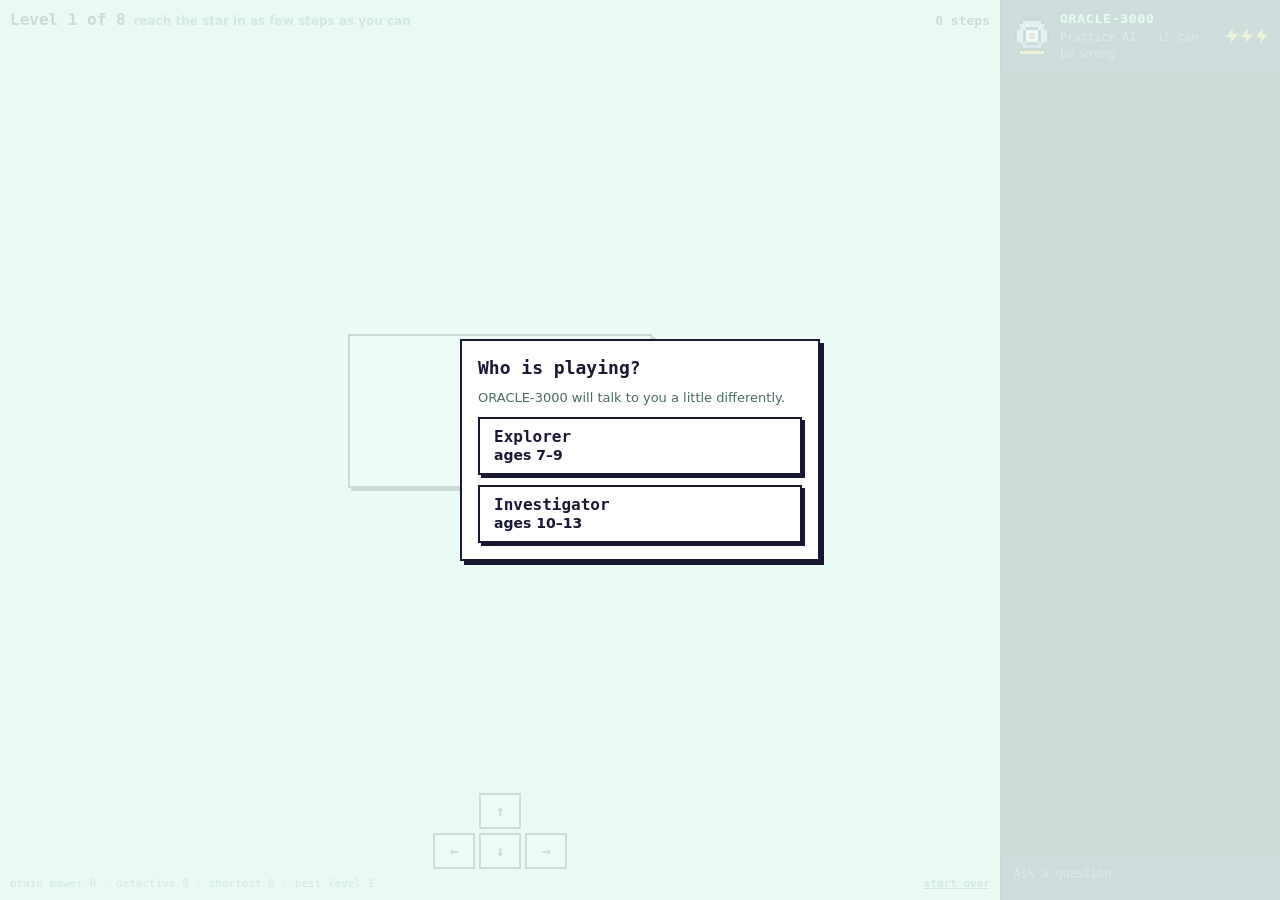
==== commit 4b794841: "feat: every practice AI has a pixel face, and labels drop the capitals (#42) A design audit asked wh" ====
--- a/apps/maze/index.html
+++ b/apps/maze/index.html
@@ -56,7 +56,7 @@
   .band small { font: 600 14px var(--sans); }
   .stat { display: flex; justify-content: space-between; font: 700 13px var(--mono); font-variant-numeric: tabular-nums; }
   .earned { display: flex; flex-wrap: wrap; gap: 6px; }
-  .earned span { font: 800 11px/1 var(--mono); letter-spacing: .05em; text-transform: uppercase; padding: 5px 7px; border: 2px solid var(--ink); background: var(--trail); }
+  .earned span { font: 800 12px/1 var(--mono); padding: 5px 7px; border: 2px solid var(--ink); background: var(--trail); }
   .note { font-size: 13px; color: var(--soft); }
   .feedback { font-weight: 700; }
 
@@ -72,7 +72,7 @@
   [data-band="explorers"] .note { font-size: 16px; }
   [data-band="explorers"] .stat { font: 600 16px var(--sans); }
   [data-band="explorers"] .btn { font: 800 16px/1.2 var(--sans); }
-  [data-band="explorers"] .earned span { font: 800 14px/1 var(--sans); letter-spacing: 0; text-transform: none; }
+  [data-band="explorers"] .earned span { font: 800 14px/1 var(--sans); }
   [data-band="explorers"] .ask-toggle { font: 800 16px var(--sans); }
   /* The running totals are for older players; Explorers see their badges on each level's card. */
   [data-band="explorers"] #totals { display: none; }
@@ -81,7 +81,9 @@
   .howto { list-style: none; margin: 0; padding: 0; display: grid; gap: 12px; }
   .howto li { display: grid; grid-template-columns: 56px 1fr; gap: 12px; align-items: center; font: 600 17px/1.35 var(--sans); }
   .howto .pic { width: 56px; height: 56px; display: grid; place-items: center; background: var(--bg); border: 2px solid var(--ink); }
-  .howto svg { width: 44px; height: 44px; }
+  .howto .pic > svg { width: 44px; height: 44px; }
+  .howto .scene { position: relative; width: 48px; height: 48px; }
+  .howto .scene svg { position: absolute; }
 
   /* Phones (portrait): the maze gets the whole screen; ORACLE slides up as a drawer. */
   @media (max-width: 620px) {
@@ -347,6 +349,18 @@
   const cv = $('c');
   const ctx = cv.getContext('2d');
 
+  /* ---------------- pixel art ---------------- */
+  // Row strings as for kidvo.sprite (sdk.js): one letter per pixel. K ink, W white, R coral, Y yellow, and this game's own.
+  const PIXELS = { K: '#191833', W: '#ffffff', R: '#ff6b5b', Y: '#ffd23f', r: '#d94a3d', L: '#a9b2f5', l: '#7f8ae0', P: '#ff9a3c' };
+  // The robot. Rows 4 and 5 are its visor: the eyes look the way it last moved (robotRows).
+  const ROBOT = ['....Y....', '....K....', '.KKKKKKK.', 'KRRRRRRRK', 'KRWWWWWRK', 'KRWKWKWRK', 'KRRRRRRRK', 'KrrrrrrrK', '.KKKKKKK.', '.KK...KK.'];
+  const STAR = ['.....K.....', '....KYK....', '....KYK....', 'KKKKYYYKKKK', 'KYYYYYYYYYK', '.KYYYYYYYK.', '..KYYYYYK..', '..KYYYYYK..', '.KYYYKYYYK.', '.KYYK.KYYK.', '.KKK...KKK.'];
+  const DOTS = ['P..P..P', '.......', '.......', 'P......', '.......', '.......', 'P......'];
+  const SPARK = ['...KKKK', '..KYYYK', '.KYYYK.', 'KYYYKKK', 'KKKYYYK', '..KYYK.', '.KYYK..', 'KYYK...', 'KKK....'];
+  // ORACLE-3000 is a crystal ball with one eye. The eye is its LED: it blinks while ORACLE thinks.
+  const ORACLE = ['...KKKKKK...', '..KLLLLLLK..', '.KLLWLLLLLK.', '.KLLKKKKLLK.', 'KLLKWWWWKLLK', 'KLLKWRRWKLLK', 'KLLKWRRWKLLK', 'KLLKWWWWKLLK', '.KllKKKKllK.', '..KllllllK..', '..KKKKKKKK..', '.KYYYYYYYYK.'];
+  const pixels = (rows, scale) => kidvo.sprite(rows, { colors: PIXELS, led: rows === ORACLE ? 'R' : null, scale });
+
   let band = null, B = null;
   let level = 1, me, from = null, steps = 0, par, sparks = SPARKS, trail, shownPath = null, aiSolved = false, done = false;
   // bests: best level per band (at most LEVELS). best is kept for progress saved before bands had their own.
@@ -402,19 +416,10 @@
       ctx.fillStyle = '#ff9a3c';
       for (const p of shownPath) ctx.fillRect(o + p.x * cell + cell * .38, o + p.y * cell + cell * .38, cell * .24, cell * .24);
     }
-    const gx = o + (N - 1) * cell, gy = o;
-    ctx.fillStyle = '#ffd23f';
-    ctx.beginPath();
-    for (let i = 0; i < 10; i++) {
-      const r = (i % 2 ? .2 : .42) * cell, a = -Math.PI / 2 + i * Math.PI / 5;
-      ctx.lineTo(gx + cell / 2 + r * Math.cos(a), gy + cell / 2 + r * Math.sin(a));
-    }
-    ctx.closePath(); ctx.fill();
-    ctx.strokeStyle = '#191833'; ctx.lineWidth = Math.max(1, cell / 22); ctx.stroke();
-    ctx.fillStyle = '#ff6b5b';
-    ctx.fillRect(o + me.x * cell + cell * .22, o + me.y * cell + cell * .22, cell * .56, cell * .56);
+    const w = Math.max(2, Math.round(cell / 7));
+    paint(STAR, o + (N - 1) * cell, o, cell, w);
+    paint(robotRows(), o + me.x * cell, o + me.y * cell, cell, w);
     ctx.fillStyle = '#191833';
-    const w = Math.max(2, Math.round(cell / 7));
     for (let y = 0; y < N; y++) for (let x = 0; x < N; x++) {
       const v = cells[y * N + x], px = o + x * cell, py = o + y * cell;
       if (!(v & 1)) ctx.fillRect(px - w / 2, py - w / 2, cell + w, w);
@@ -422,6 +427,32 @@
       if (y === N - 1 && !(v & 4)) ctx.fillRect(px - w / 2, py + cell - w / 2, cell + w, w);
       if (x === N - 1 && !(v & 2)) ctx.fillRect(px + cell - w / 2, py - w / 2, w, cell + w);
     }
+  }
+
+  // A sprite in the middle of a maze cell, inside its walls. Each sprite pixel is a whole number of canvas pixels
+  // where there is room for that, so the pixels stay even and sharp.
+  function paint(rows, x, y, cell, wall) {
+    const room = cell - wall - 2;
+    let s = room / Math.max(rows.length, rows[0].length);
+    if (s >= 2) s = Math.floor(s);
+    const ox = x + (cell - rows[0].length * s) / 2, oy = y + (cell - rows.length * s) / 2;
+    rows.forEach((row, j) => {
+      for (let i = 0; i < row.length; i++) {
+        if (!PIXELS[row[i]]) continue;
+        const x0 = Math.round(ox + i * s), y0 = Math.round(oy + j * s);
+        ctx.fillStyle = PIXELS[row[i]];
+        ctx.fillRect(x0, y0, Math.round(ox + (i + 1) * s) - x0, Math.round(oy + (j + 1) * s) - y0);
+      }
+    });
+  }
+
+  // The robot looks the way it last moved (straight ahead before its first step).
+  function robotRows() {
+    const dx = from ? me.x - from.x : 0, up = !!from && me.y < from.y;
+    const rows = ROBOT.slice();
+    rows[up ? 4 : 5] = dx > 0 ? 'KRWWKWKRK' : dx < 0 ? 'KRKWKWWRK' : 'KRWKWKWRK';
+    rows[up ? 5 : 4] = 'KRWWWWWRK';
+    return rows;
   }
 
   function move(d) {
@@ -481,7 +512,7 @@
     tag: t('ai_tag'), ask: t('ai_ask'), notRight: t('ai_notRight'), caught: t('ai_caught'), fine: t('ai_fine'),
     other: t('ai_other'), sparksLeft: v => t('ai_sparksLeft', v), costs: v => t('ai_costs', v), notEnough: t('ai_notEnough')
   });
-  const oracle = kidvoAI.create($('oracle'), { name: 'ORACLE-3000', sparks: SPARKS, questions, text: aiText(), onAnswer: () => renderToggle() });
+  const oracle = kidvoAI.create($('oracle'), { name: 'ORACLE-3000', face: pixels(ORACLE), sparks: SPARKS, questions, text: aiText(), onAnswer: () => renderToggle() });
 
   // Phones: ORACLE lives in a drawer that the child opens and closes.
   function renderToggle() {
@@ -668,16 +699,23 @@
   /* ---------------- how to play: Explorers see it once, before their first maze ---------------- */
   // Pictures first, one short line each. Kept in this game's storage; "start over" shows it again.
   const PIC = {
-    star: '<svg viewBox="0 0 48 48"><rect x="4" y="31" width="13" height="13" fill="#ff6b5b"/><path d="M10.5 28V13h17" fill="none" stroke="#ff9a3c" stroke-width="3" stroke-dasharray="3 4"/><path d="M38 4l2.6 5.6 6 .6-4.5 4 1.3 6-5.4-3.1-5.4 3.1 1.3-6-4.5-4 6-.6z" fill="#ffd23f" stroke="#191833" stroke-width="2" stroke-linejoin="round"/></svg>',
-    oracle: '<svg viewBox="0 0 48 48"><rect x="3" y="10" width="26" height="26" fill="#23263a" stroke="#191833" stroke-width="3"/><rect x="11" y="18" width="10" height="10" fill="#ff6b5b"/><path d="M40 6l-9 20h7l-3 16 10-22h-7z" fill="#ffd23f" stroke="#191833" stroke-width="2" stroke-linejoin="round"/></svg>',
+    star: () => scene([pixels(ROBOT, 2), 1, 28], [pixels(DOTS, 2), 9, 10], [pixels(STAR, 2), 26, 0]),
+    oracle: () => scene([pixels(ORACLE, 3), 0, 12], [pixels(SPARK, 2), 34, 0]),
     catch: '<svg viewBox="0 0 48 48"><rect x="3" y="8" width="34" height="18" fill="#2e3250" stroke="#191833" stroke-width="3"/><rect x="9" y="15" width="20" height="4" fill="#d9ffe6"/><circle cx="34" cy="34" r="11" fill="#ff8fab" stroke="#191833" stroke-width="3"/><path d="M29 29l10 10M39 29l-10 10" stroke="#191833" stroke-width="3" stroke-linecap="round"/></svg>'
+  };
+  // A 48x48 picture made of sprites: [sprite, left, top].
+  const scene = (...parts) => {
+    const d = el('span', null, 'scene');
+    for (const [art, x, y] of parts) { art.style.left = x + 'px'; art.style.top = y + 'px'; d.append(art); }
+    return d;
   };
   let howtoSeen = false;
   function howtoView() {
     const card = el('div', null, 'card');
     const list = el('ol', null, 'howto');
     for (const [pic, text] of [['star', t('howto1')], ['oracle', t('howto2')], ['catch', t('howto3', { button: t('ai_notRight') })]]) {
-      const p = el('span', null, 'pic'); p.setAttribute('aria-hidden', 'true'); p.innerHTML = PIC[pic];
+      const p = el('span', null, 'pic'); p.setAttribute('aria-hidden', 'true');
+      if (typeof PIC[pic] === 'string') p.innerHTML = PIC[pic]; else p.append(PIC[pic]());
       const li = el('li'); li.append(p, el('span', text)); list.append(li);
     }
     const go = el('button', t('howtoGo'), 'btn');
